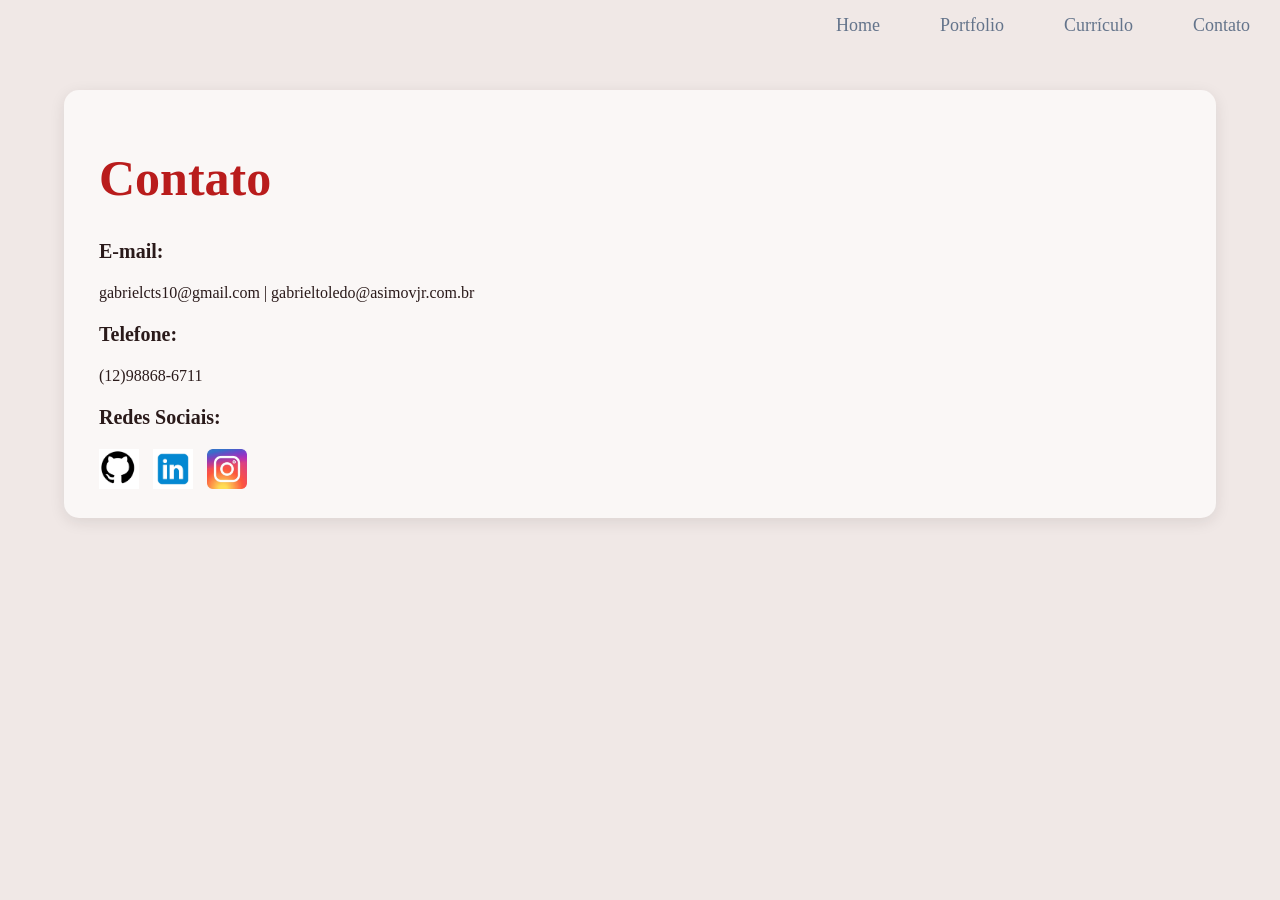
==== semana-02-html-css/contato.html @ 3e60cc22 "feet: adicionando a pagina de portfolio, colocando somente as coisas basicas na pagina" ====
<!DOCTYPE html>

<html lang="pt-BR">
       <head>
            <meta charset="utf-8">
            <link rel ="stylesheet" href="css/styles.css">
            <title>Contato - Gabriel Carvalho</title>

        </head>

        <body> 
             <div class ="navegacao">
                <ul>
                    <li><a href="index.html">Home</a></li>
                    <li><a href = "portfolio.html">Portfolio</a></li>
                    <li><a href ="curriculo.html">Currículo</a></li>
                    <li><a href = "contato.html"> Contato</a></li>
                </ul>
                 </div>
                <div class = "contato">

                    <h1>Contato</h1>
                

                    <h3>E-mail:</h3>
                    <p>gabrielcts10@gmail.com | gabrieltoledo@asimovjr.com.br</p>

                    <h3>Telefone:</h3>
                    <p>(12)98868-6711</p>

                    <h3>Redes Sociais:</h3>
                    <a href = "https://github.com/Theflashbiel" target="_blank"> <img src = "img/github-logo.png"></a> 
                    <a href = "https://www.linkedin.com/in/gabriel-carvalho-de-toledo-e-silva-6452b1426/" target="_blank"> <img src = "img/linkedin-logo.png" ></a>
                    <a href = "https://www.instagram.com/gabrie_carvalho10/" target="_blank"><img src = "img/instagram_icon.png"></a>
    
        </body>




</html>
---- semana-02-html-css/css/styles.css ----
html,body {
    margin: 0px;
    padding: 0px;
    font-size:0;
    font-family:'Georgia',serif;
}

body{

    background-color: #F0E8E6;

}

.navegacao {


    background-color: #F0E8E6;
    color: #64748b;
    height: 50px;
}

.navegacao ul {
    margin-top: 0;
    list-style: none;
    padding-left: 0;
    text-align: right;
    height: 50px;
}
.navegacao li{
    display: inline-block;
    padding-left: 30px;
    padding-right: 30px;
    line-height: 50px;
    font-size: 18px;
}
.navegacao a {
    color: #64748b;
    text-decoration: none;
}

.navegacao a:hover {
    color: #B91C1C;
}
.capa h1 {

    color: #2a1a1a

}
.capa h1 spam{

    color: #B91C1C;
    display: block;
    
}
.capa h2 {
    
    color: #6B5B5B;
}
.capa div {

    display: inline-block;
    height: 650px;
}
.texto-perfil {
   
    vertical-align: top;
    width: 60%;
    margin-top: 300px;
}

.texto-perfil h1 {
   
    font-size: 58px;
    line-height: 54px;
}

.texto-perfil h2 {
    margin-top: -30px;
    font-size: 16px;
}

.foto-perfil{
    display: flex;
    width: 40%;
    text-align: center;
    margin-top: 200px;
}
.foto-perfil img{
    width: 400px;
    height: auto;
    border-radius: 400px;

}

.curriculo{
    font-size: 16px;
    width: 90%;
    max-width: 1200px;
    margin: 40px auto;
    padding: 25px 35px;
    box-sizing: border-box;

    background-color: #FAF7F6;
    border-radius: 15px;
    box-shadow: 0px 4px 15px rgba(42, 26, 26, 0.10);

}
.curriculo h1{

    color: #B91C1C;
   font-size: 40px;
}
.curriculo h2{

    color: #2A1A1A;
    font-size: 24px;
    margin-top: 40px;
    
}
.curriculo h3{

    color: #2A1A1A;
    font-size: 20px;
   
}
.curriculo p{
    color: #2A1A1A;
    line-height: 20px;
    text-align: justify;
}
.contato img {

    width: 40px;
    height: auto;
    margin-right: 10px;
}
.curriculo a {
    color: #64748b;
    text-decoration: none;
}
.curriculo a:hover {
    color: #B91C1C;
}
#foto {
    width: 250px;
    float: left ;
    margin-right: 20px;
    border-radius: 100px;
}
.contato {

    
    font-size: 16px;
    width: 90%;
    max-width: 1200px;
    margin: 40px auto;
    padding: 25px 35px;
    box-sizing: border-box;

    background-color: #FAF7F6;
    border-radius: 15px;
    box-shadow: 0px 4px 15px rgba(42, 26, 26, 0.10);

}

.contato h1 {
    color: #B91C1C;
   font-size: 50px;
}
.contato h2{

    color: #2A1A1A;
    font-size: 24px;
    margin-top: 40px;
    
}
.contato h3{

    color: #2A1A1A;
    font-size: 20px;
   
}
.contato p{
    color: #2A1A1A;
    line-height: 20px;
    text-align: justify;
}

.contato a {
    color: #64748b;
    text-decoration: none;
}

.contato a:hover {
    color: #B91C1C;
}
.portfolio {

    
    font-size: 16px;
    width: 95%;
    max-width: 1900px;      
    min-height: 800px;      
    margin: 40px auto;
    padding: 50px 60px;     
    box-sizing: border-box;

    background-color: #FAF7F6;
    border-radius: 15px;
    box-shadow: 0px 4px 15px rgba(42, 26, 26, 0.10);
}

.portfolio h1 {
    color: #B91C1C;
   font-size: 50px;
}
.portfolio h2{

    color: #2A1A1A;
    font-size: 24px;
    margin-top: 40px;
    
}
.portfolio h3{

    color: #2A1A1A;
    font-size: 20px;
   
}
.portfolio p{
    color: #2A1A1A;
    line-height: 20px;
    text-align: justify;
}

.portfolio a {
    color: #64748b;
    text-decoration: none;
}

.portfolio a:hover {
    color: #B91C1C;
}
.miniatura {

    width: 320px;
    height: 320px;
    background-size: contain;
    display: inline-block;
    margin-right: 15px;
    margin-bottom: 15px;
    overflow: hidden;
}
.miniatura a{
    text-decoration: none;
}
.blackbox{

    width: 100%;
    height: 100%;
    background-color: black;
    opacity: 0;
    padding-top: 120px;
}
.blackbox:hover{
    opacity: 0.8;
}
.blackboxtexto {

    text-align: center;
}
.blackboxtexto h1{
    font-size: 20px;
    color: #B91C1C;
    margin-top: 0;
}
.blackboxtexto h2{

    font-size: 16px;
    color: white;
    margin-top: 0;
}
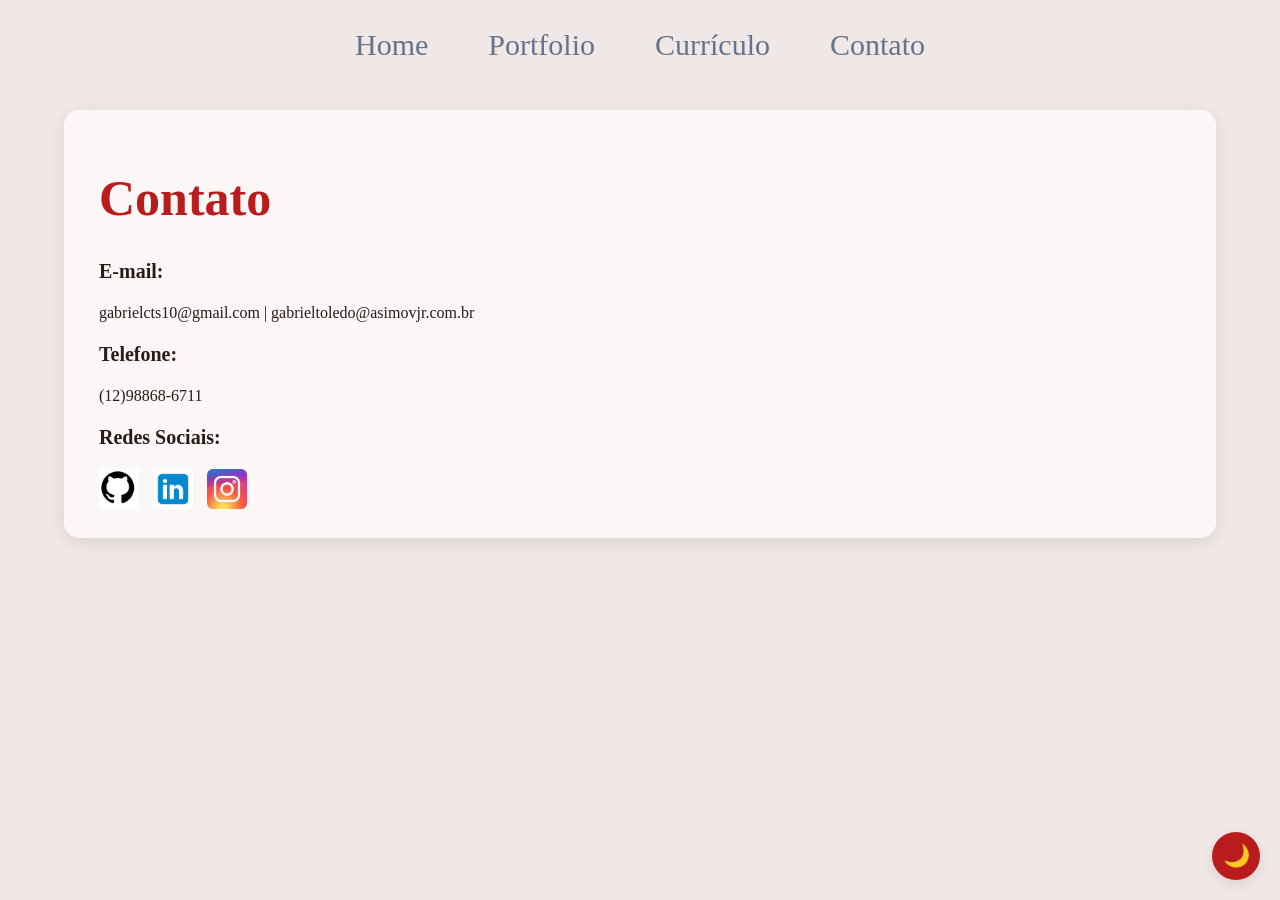
==== commit e2314b19: "feat: adicionando o modo escuro" ====
--- a/semana-02-html-css/contato.html
+++ b/semana-02-html-css/contato.html
@@ -9,7 +9,10 @@
         </head>
 
         <body> 
+            <button id="botao-tema" aria-label="Alternar tema">🌙</button>
              <div class ="navegacao">
+                <input type="checkbox" id="menu-toggle">
+                <label for="menu-toggle" class="menu-icone">&#9776;</label>
                 <ul>
                     <li><a href="index.html">Home</a></li>
                     <li><a href = "portfolio.html">Portfolio</a></li>
@@ -32,7 +35,8 @@
                     <a href = "https://github.com/Theflashbiel" target="_blank"> <img src = "img/github-logo.png"></a> 
                     <a href = "https://www.linkedin.com/in/gabriel-carvalho-de-toledo-e-silva-6452b1426/" target="_blank"> <img src = "img/linkedin-logo.png" ></a>
                     <a href = "https://www.instagram.com/gabrie_carvalho10/" target="_blank"><img src = "img/instagram_icon.png"></a>
-    
+                
+                     <script src="js/botao.js"></script>
         </body>
 
 
--- a/semana-02-html-css/css/styles.css
+++ b/semana-02-html-css/css/styles.css
@@ -1,3 +1,23 @@
+:root {
+    --fundo: #F0E8E6;
+    --card: #FAF7F6;
+    --texto: #2A1A1A;
+    --texto-suave: #6B5B5B;
+    --link: #64748b;
+    --destaque: #B91C1C;
+    --sombra: rgba(42, 26, 26, 0.10);
+}
+
+[data-tema="escuro"] {
+   --fundo: #12101c;
+    --card: #1c1a2b;
+    --texto: #e8e6f0;
+    --texto-suave: #a9a5bd;
+    --link: #a5b4fc;
+    --destaque: #f87171;
+    --sombra: rgba(0, 0, 0, 0.5);
+    color-scheme: dark;
+}
 
 html,body {
     margin: 0px;
@@ -8,23 +28,44 @@
 
 body{
 
-    background-color: #F0E8E6;
-
+    background-color: var(--fundo);
+
+}
+
+body, .navegacao, .curriculo, .contato, .portfolio, .asimov {
+    transition: background-color 0.4s ease, color 0.4s ease;
+}
+
+#botao-tema {
+    position: fixed;
+    bottom: 20px;
+    right: 20px;
+    width: 48px;
+    height: 48px;
+    border: none;
+    border-radius: 50%;
+    background-color: var(--destaque);
+    font-size: 22px;
+    cursor: pointer;
+    box-shadow: 0 4px 12px var(--sombra);
+    z-index: 10;
 }
 
 .navegacao {
 
 
-    background-color: #F0E8E6;
-    color: #64748b;
+    background-color: var(--fundo);
+    color: var(--link);
     height: 50px;
+    animation-name: navegation;
+    animation-duration: 4s;
 }
 
 .navegacao ul {
-    margin-top: 0;
+    margin-top: 20px;
     list-style: none;
     padding-left: 0;
-    text-align: right;
+    text-align: center;
     height: 50px;
 }
 .navegacao li{
@@ -32,67 +73,147 @@
     padding-left: 30px;
     padding-right: 30px;
     line-height: 50px;
-    font-size: 18px;
+    font-size: 30px;
 }
 .navegacao a {
-    color: #64748b;
+    color: var(--link);
     text-decoration: none;
 }
 
 .navegacao a:hover {
-    color: #B91C1C;
-}
+    color: var(--destaque);
+}
+
+#menu-toggle,
+.menu-icone {
+    display: none;
+}
+
+
+@media (max-width: 768px) {
+
+    .navegacao {
+        position: relative;
+        height: auto;
+    }
+
+    .menu-icone {
+        display: block;
+        font-size: 32px;
+        line-height: 50px;
+        padding: 0 20px;
+        cursor: pointer;
+        color: var(--link);
+        text-align: right;
+    }
+
+    .navegacao ul {
+        display: flex;
+        flex-direction: column;
+        text-align: center;
+        padding: 0;
+        margin: 0;
+        height: auto;
+
+        max-height: 0;
+        overflow: hidden;
+        opacity: 0;
+        transition: max-height 0.4s ease, opacity 0.4s ease;
+    }
+
+    .navegacao li {
+        transform: translateY(-10px);
+        transition: transform 0.4s ease;
+    }
+
+    #menu-toggle:checked ~ ul {
+        max-height: 250px;
+        opacity: 1;
+    }
+
+    #menu-toggle:checked ~ ul li {
+        transform: translateY(0);
+    }
+}
+.capa {
+    display: flex;
+
+    flex-direction: row;
+    align-items: center;
+    justify-content: center;
+    gap: 60px;
+    min-height: calc(100vh - 50px);
+    padding: 0 40px;
+    box-sizing: border-box;
+
+}
+
 .capa h1 {
-
-    color: #2a1a1a
-
-}
-.capa h1 spam{
-
-    color: #B91C1C;
+    color: var(--texto);
+}
+
+.capa h1 span {
+    color: var(--destaque);
     display: block;
-    
-}
+}
+
 .capa h2 {
-    
-    color: #6B5B5B;
-}
-.capa div {
-
-    display: inline-block;
-    height: 650px;
-}
+    color: var(--texto-suave);
+}
+
+.foto-perfil {
+    flex: 0 1 400px;
+    animation-name: foto-capa;
+    animation-duration: 3s;
+}
+
+.foto-perfil img {
+    display: block;
+    width: 100%;
+    max-width: 400px;
+    aspect-ratio: 1;
+    object-fit: cover;
+    border-radius: 50%;
+}
+
 .texto-perfil {
-   
-    vertical-align: top;
-    width: 60%;
-    margin-top: 300px;
+    flex: 0 1 auto;
+    text-align: left;
+    animation-name: texto-capa;
+    animation-duration: 5s;
 }
 
 .texto-perfil h1 {
-   
-    font-size: 58px;
-    line-height: 54px;
+    font-size: clamp(32px, 5vw, 58px);
+    line-height: 1.1;
 }
 
 .texto-perfil h2 {
-    margin-top: -30px;
+    margin-top: 10px;
     font-size: 16px;
 }
 
-.foto-perfil{
-    display: flex;
-    width: 40%;
-    text-align: center;
-    margin-top: 200px;
-}
-.foto-perfil img{
-    width: 400px;
-    height: auto;
-    border-radius: 400px;
-
-}
-
+@media (max-width: 800px) {
+    .capa {
+        flex-direction: column;
+        text-align: center;
+        gap: 20px;
+        padding: 60px 20px;
+        min-height: auto;
+    }
+    .foto-perfil {
+        flex: 0 0 auto;
+    }
+    .foto-perfil img {
+        max-width: 250px;
+        margin: 0 auto;
+    }
+    .texto-perfil {
+        flex: 0 0 auto;
+        text-align: center;
+    }
+
+}
 .curriculo{
     font-size: 16px;
     width: 90%;
@@ -101,31 +222,33 @@
     padding: 25px 35px;
     box-sizing: border-box;
 
-    background-color: #FAF7F6;
+    background-color: var(--card);
     border-radius: 15px;
-    box-shadow: 0px 4px 15px rgba(42, 26, 26, 0.10);
+    box-shadow: 0px 4px 15px var(--sombra);
+    animation-name: conteudo;
+    animation-duration: 2s;
 
 }
 .curriculo h1{
 
-    color: #B91C1C;
+    color: var(--destaque);
    font-size: 40px;
 }
 .curriculo h2{
 
-    color: #2A1A1A;
+    color: var(--texto);
     font-size: 24px;
     margin-top: 40px;
-    
+
 }
 .curriculo h3{
 
-    color: #2A1A1A;
+    color: var(--texto);
     font-size: 20px;
-   
+
 }
 .curriculo p{
-    color: #2A1A1A;
+    color: var(--texto);
     line-height: 20px;
     text-align: justify;
 }
@@ -136,21 +259,23 @@
     margin-right: 10px;
 }
 .curriculo a {
-    color: #64748b;
+    color: var(--link);
     text-decoration: none;
 }
 .curriculo a:hover {
-    color: #B91C1C;
+    color: var(--destaque);
 }
 #foto {
     width: 250px;
+    aspect-ratio: 1;
+    object-fit: cover;
     float: left ;
     margin-right: 20px;
-    border-radius: 100px;
+    border-radius: 50%;
 }
 .contato {
 
-    
+
     font-size: 16px;
     width: 90%;
     max-width: 1200px;
@@ -158,89 +283,116 @@
     padding: 25px 35px;
     box-sizing: border-box;
 
-    background-color: #FAF7F6;
+    background-color: var(--card);
     border-radius: 15px;
-    box-shadow: 0px 4px 15px rgba(42, 26, 26, 0.10);
-
+    box-shadow: 0px 4px 15px var(--sombra);
+    animation-name: conteudo;
+    animation-duration: 2s;
 }
 
 .contato h1 {
-    color: #B91C1C;
+    color: var(--destaque);
    font-size: 50px;
 }
 .contato h2{
 
-    color: #2A1A1A;
+    color: var(--texto);
     font-size: 24px;
     margin-top: 40px;
-    
+
 }
 .contato h3{
 
-    color: #2A1A1A;
+    color: var(--texto);
     font-size: 20px;
-   
+
 }
 .contato p{
-    color: #2A1A1A;
+    color: var(--texto);
     line-height: 20px;
     text-align: justify;
 }
 
 .contato a {
-    color: #64748b;
+    color: var(--link);
     text-decoration: none;
 }
 
 .contato a:hover {
-    color: #B91C1C;
+    color: var(--destaque);
+}
+@media (max-width: 800px) {
+    html {
+        scrollbar-width: none;
+        -ms-overflow-style: none;
+    }
+
+    html::-webkit-scrollbar {
+        display: none;
+    }
+    #foto {
+        float: none;
+        display: block;
+        margin: 0 auto 20px auto;
+        width: 200px;
+    }
+
+    .curriculo {
+        padding: 25px 20px;
+    }
+
+    .curriculo p {
+        text-align: left;
+    }
 }
 .portfolio {
 
-    
+
     font-size: 16px;
     width: 95%;
-    max-width: 1900px;      
-    min-height: 800px;      
+    max-width: 1900px;
+    min-height: 800px;
     margin: 40px auto;
-    padding: 50px 60px;     
+    padding: 50px 60px;
     box-sizing: border-box;
 
-    background-color: #FAF7F6;
+    background-color: var(--card);
     border-radius: 15px;
-    box-shadow: 0px 4px 15px rgba(42, 26, 26, 0.10);
+    box-shadow: 0px 4px 15px var(--sombra);
+    animation-name: conteudo;
+    animation-duration: 2s;
 }
 
 .portfolio h1 {
-    color: #B91C1C;
+    color: var(--destaque);
    font-size: 50px;
 }
 .portfolio h2{
 
-    color: #2A1A1A;
+    color: var(--texto);
     font-size: 24px;
     margin-top: 40px;
-    
+
 }
 .portfolio h3{
 
-    color: #2A1A1A;
+    color: var(--texto);
     font-size: 20px;
-   
+
 }
 .portfolio p{
-    color: #2A1A1A;
+    color: var(--texto);
     line-height: 20px;
     text-align: justify;
 }
 
 .portfolio a {
-    color: #64748b;
+    color: var(--link);
     text-decoration: none;
 }
 
 .portfolio a:hover {
-    color: #B91C1C;
+    color: var(--destaque);
 }
 .miniatura {
 
@@ -262,9 +414,12 @@
     background-color: black;
     opacity: 0;
     padding-top: 120px;
+    transition: 1s;
+
 }
 .blackbox:hover{
     opacity: 0.8;
+    transition: 1s;
 }
 .blackboxtexto {
 
@@ -280,4 +435,100 @@
     font-size: 16px;
     color: white;
     margin-top: 0;
+}
+[data-tema="escuro"] .blackbox {
+    background-color: #f0e8e6;
+}
+
+[data-tema="escuro"] .blackboxtexto h1 {
+    color: #B91C1C;
+}
+
+[data-tema="escuro"] .blackboxtexto h2 {
+    color: #2A1A1A;
+}
+.asimov {
+
+
+    font-size: 16px;
+    width: 90%;
+    max-width: 1200px;
+    min-height: 600px;
+    margin: 40px auto;
+    padding: 40px 60px;
+    box-sizing: border-box;
+
+    background-color: var(--card);
+    border-radius: 15px;
+    box-shadow: 0px 4px 15px var(--sombra);
+    animation-name: conteudo;
+    animation-duration: 2s;
+}
+
+.asimov h1 {
+    color: var(--destaque);
+   font-size: 50px;
+   text-align: center;
+}
+.asimov h2{
+
+    color: var(--texto);
+    font-size: 24px;
+    margin-top: 40px;
+
+}
+.asimov h3{
+
+    color: var(--texto);
+    font-size: 20px;
+
+}
+.asimov p{
+    color: var(--texto);
+    line-height: 20px;
+    text-align: justify;
+    font-size: 20px;
+}
+
+.asimov a {
+    color: var(--link);
+    text-decoration: none;
+}
+
+.asimov a:hover {
+    color: var(--destaque);
+}
+
+.fotos{
+
+    width: 100%;
+
+    height: auto;
+    display: block;
+    margin: 0 auto;
+    margin-bottom: 20px;
+
+}
+
+@keyframes foto-capa {
+    0%{ opacity:0 ;transform: translate(0px,40px);}
+    100%{opacity:1 ;transform: translate(0px,0px);}
+
+}
+
+@keyframes texto-capa {
+    0%{ opacity:0 ;transform: translate(-10px,-40px);}
+    100%{opacity:1 ;transform: translate(0px,0px);}
+
+}
+@keyframes navegation {
+    0%{ opacity:0;}
+    50%{ opacity:0;}
+    100%{opacity:1;}
+
+}
+
+@keyframes conteudo {
+    0%{ opacity:0 ;transform: translate(-20px,-0px);}
+    100%{opacity:1 ;transform: translate(0px,0px);}
 }
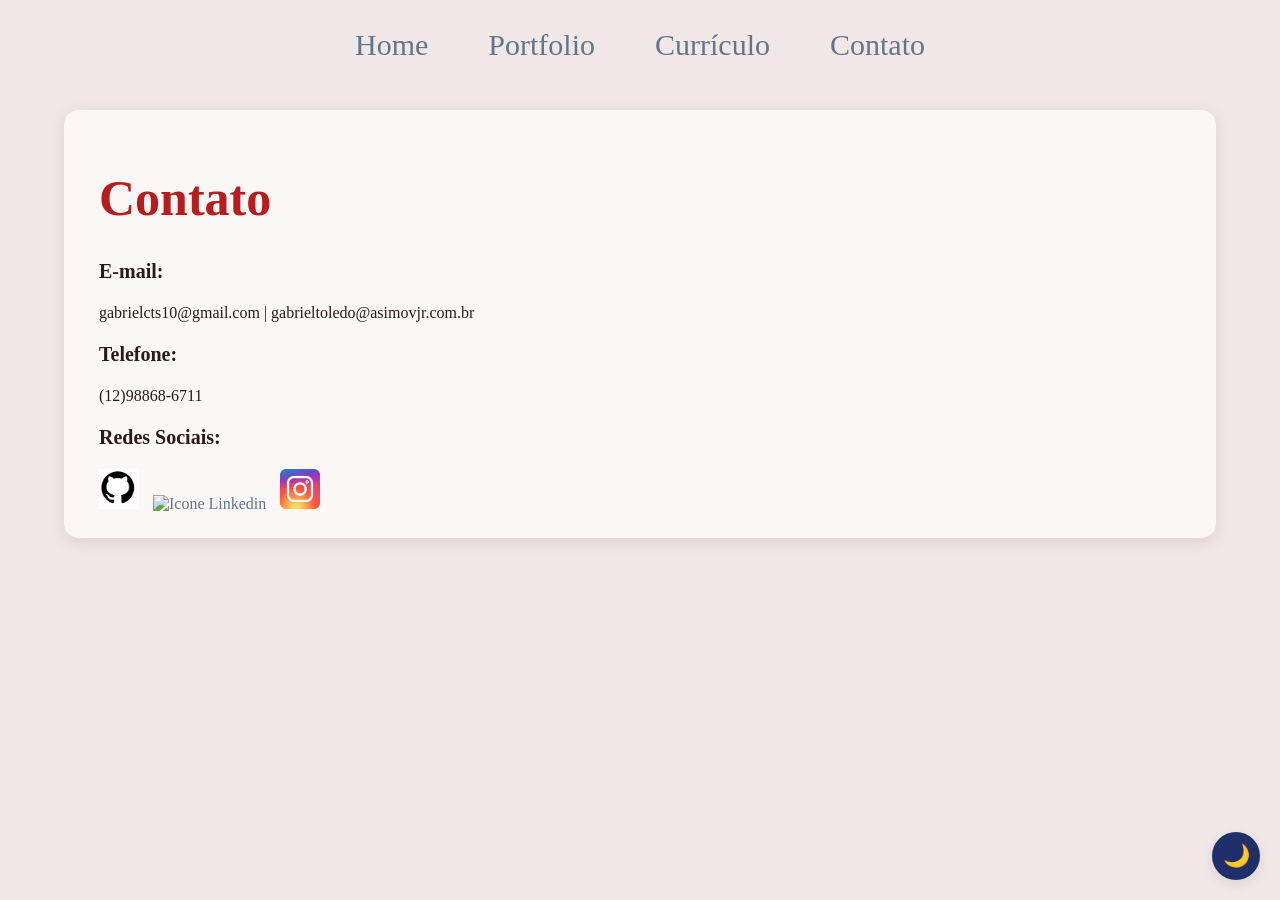
==== commit ffaa1f76: "docs: criando pages para poder postar no portifolio no githun pages" ====
--- a/semana-02-html-css/contato.html
+++ b/semana-02-html-css/contato.html
@@ -32,9 +32,9 @@
                     <p>(12)98868-6711</p>
 
                     <h3>Redes Sociais:</h3>
-                    <a href = "https://github.com/Theflashbiel" target="_blank"> <img src = "img/github-logo.png"></a> 
-                    <a href = "https://www.linkedin.com/in/gabriel-carvalho-de-toledo-e-silva-6452b1426/" target="_blank"> <img src = "img/linkedin-logo.png" ></a>
-                    <a href = "https://www.instagram.com/gabrie_carvalho10/" target="_blank"><img src = "img/instagram_icon.png"></a>
+                    <a href = "https://github.com/Theflashbiel" target="_blank"> <img src = "img/github-logo.png" alt = "Icone Github"></a> 
+                    <a href = "https://www.linkedin.com/in/gabriel-carvalho-de-toledo-e-silva-6452b1426/" target="_blank"> <img src = "img/liSnkedin-logo.png" alt = "Icone Linkedin" ></a>
+                    <a href = "https://www.instagram.com/gabrie_carvalho10/" target="_blank"><img src = "img/instagram_icon.png" alt = "Iconne Instagram"></a>
                 
                      <script src="js/botao.js"></script>
         </body>
--- a/semana-02-html-css/css/styles.css
+++ b/semana-02-html-css/css/styles.css
@@ -44,13 +44,27 @@
     height: 48px;
     border: none;
     border-radius: 50%;
-    background-color: var(--destaque);
+    background-color: #1E2F69;
     font-size: 22px;
     cursor: pointer;
     box-shadow: 0 4px 12px var(--sombra);
     z-index: 10;
 }
-
+[data-tema = "escuro"] #botao-tema{
+    position: fixed;
+    bottom: 20px;
+    right: 20px;
+    width: 48px;
+    height: 48px;
+    border: none;
+    border-radius: 50%;
+    background-color: #F6A800;
+    font-size: 22px;
+    cursor: pointer;
+    box-shadow: 0 4px 12px var(--sombra);
+    z-index: 10;
+
+}
 .navegacao {
 
 
@@ -58,7 +72,7 @@
     color: var(--link);
     height: 50px;
     animation-name: navegation;
-    animation-duration: 4s;
+    animation-duration: 2s;
 }
 
 .navegacao ul {
@@ -233,6 +247,7 @@
 
     color: var(--destaque);
    font-size: 40px;
+   text-align: center;
 }
 .curriculo h2{
 
@@ -310,7 +325,7 @@
 .contato p{
     color: var(--texto);
     line-height: 20px;
-    text-align: justify;
+    text-align: normal;
 }
 
 .contato a {
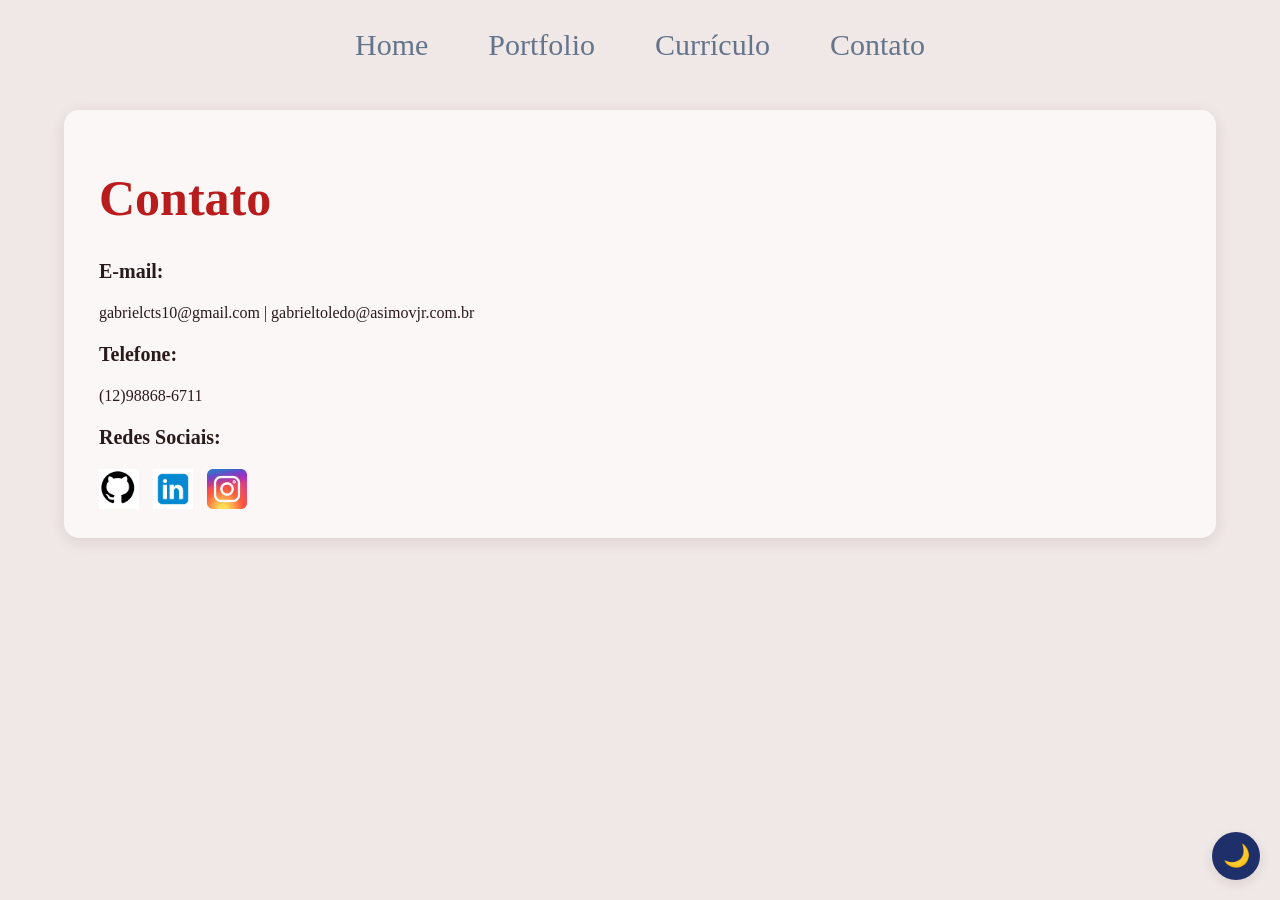
==== commit 3f0760a1: "fix: corrigindo icone do linkedin não aparecendo" ====
--- a/semana-02-html-css/contato.html
+++ b/semana-02-html-css/contato.html
@@ -33,7 +33,7 @@
 
                     <h3>Redes Sociais:</h3>
                     <a href = "https://github.com/Theflashbiel" target="_blank"> <img src = "img/github-logo.png" alt = "Icone Github"></a> 
-                    <a href = "https://www.linkedin.com/in/gabriel-carvalho-de-toledo-e-silva-6452b1426/" target="_blank"> <img src = "img/liSnkedin-logo.png" alt = "Icone Linkedin" ></a>
+                    <a href = "https://www.linkedin.com/in/gabriel-carvalho-de-toledo-e-silva-6452b1426/" target="_blank"> <img src="img/linkedin-logo.png" alt = "Icone Linkedin" ></a>
                     <a href = "https://www.instagram.com/gabrie_carvalho10/" target="_blank"><img src = "img/instagram_icon.png" alt = "Iconne Instagram"></a>
                 
                      <script src="js/botao.js"></script>
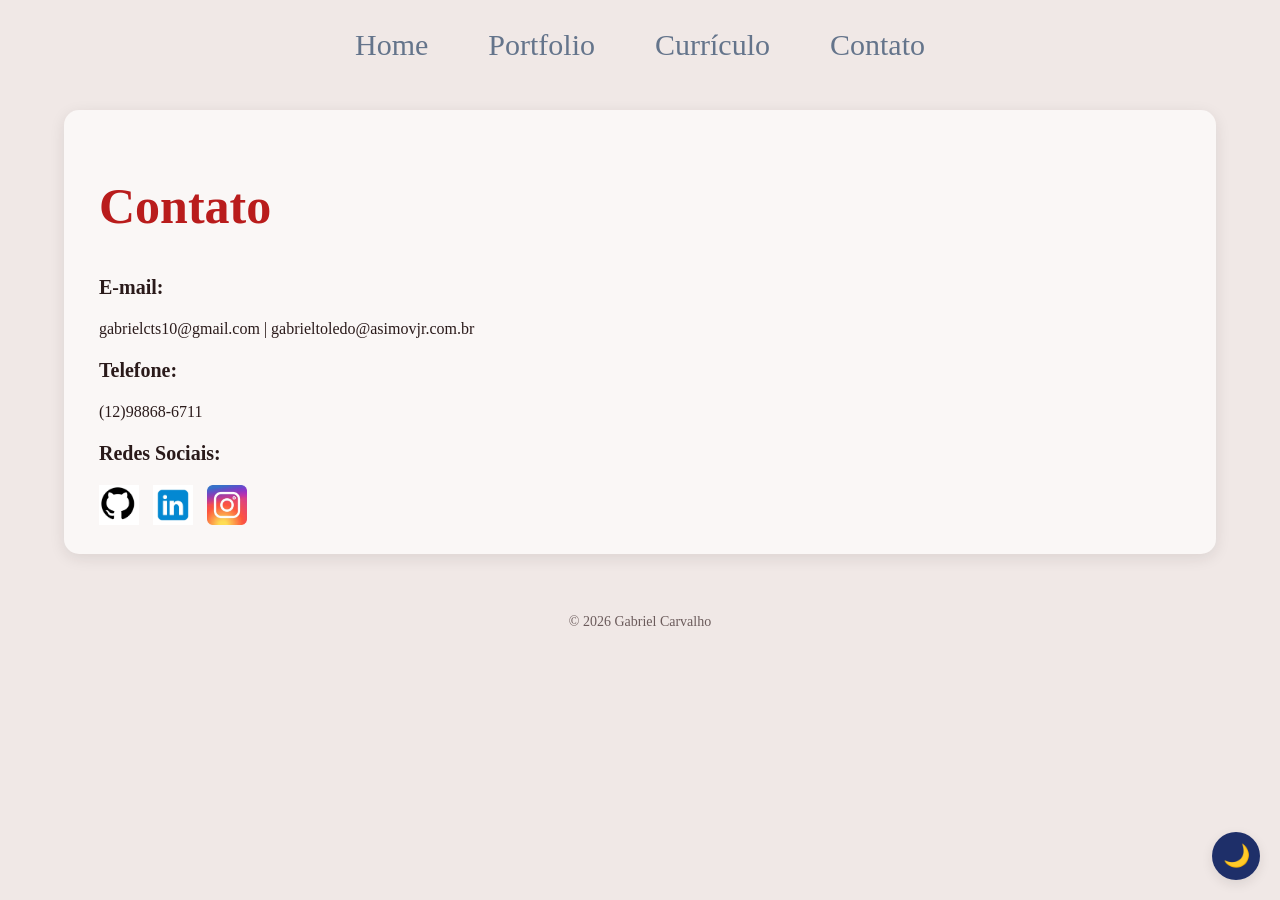
==== commit c936bf3d: "feat: mudando estrutura dos htmls para ficar o padrão que foi pedido" ====
--- a/semana-02-html-css/contato.html
+++ b/semana-02-html-css/contato.html
@@ -1,45 +1,57 @@
 <!DOCTYPE html>
+<html lang="pt-BR">
 
-<html lang="pt-BR">
-       <head>
-            <meta charset="utf-8">
-            <link rel ="stylesheet" href="css/styles.css">
-            <title>Contato - Gabriel Carvalho</title>
+<head>
+    <meta charset="utf-8">
+    <meta name="viewport" content="width=device-width, initial-scale=1">
+    <title>Contato - Gabriel Carvalho</title>
+    <link rel="stylesheet" href="css/styles.css">
+</head>
 
-        </head>
+<body>
+    <header>
+        <button id="botao-tema" aria-label="Alternar tema">🌙</button>
 
-        <body> 
-            <button id="botao-tema" aria-label="Alternar tema">🌙</button>
-             <div class ="navegacao">
-                <input type="checkbox" id="menu-toggle">
-                <label for="menu-toggle" class="menu-icone">&#9776;</label>
-                <ul>
-                    <li><a href="index.html">Home</a></li>
-                    <li><a href = "portfolio.html">Portfolio</a></li>
-                    <li><a href ="curriculo.html">Currículo</a></li>
-                    <li><a href = "contato.html"> Contato</a></li>
-                </ul>
-                 </div>
-                <div class = "contato">
+        <nav class="navegacao">
+            <input type="checkbox" id="menu-toggle">
+            <label for="menu-toggle" class="menu-icone">&#9776;</label>
+            <ul>
+                <li><a href="index.html">Home</a></li>
+                <li><a href="portfolio.html">Portfolio</a></li>
+                <li><a href="curriculo.html">Currículo</a></li>
+                <li><a href="contato.html">Contato</a></li>
+            </ul>
+        </nav>
+    </header>
 
-                    <h1>Contato</h1>
-                
+    <main>
+        <section class="contato">
+            <h1>Contato</h1>
 
-                    <h3>E-mail:</h3>
-                    <p>gabrielcts10@gmail.com | gabrieltoledo@asimovjr.com.br</p>
+            <h3>E-mail:</h3>
+            <p>gabrielcts10@gmail.com | gabrieltoledo@asimovjr.com.br</p>
 
-                    <h3>Telefone:</h3>
-                    <p>(12)98868-6711</p>
+            <h3>Telefone:</h3>
+            <p>(12)98868-6711</p>
 
-                    <h3>Redes Sociais:</h3>
-                    <a href = "https://github.com/Theflashbiel" target="_blank"> <img src = "img/github-logo.png" alt = "Icone Github"></a> 
-                    <a href = "https://www.linkedin.com/in/gabriel-carvalho-de-toledo-e-silva-6452b1426/" target="_blank"> <img src="img/linkedin-logo.png" alt = "Icone Linkedin" ></a>
-                    <a href = "https://www.instagram.com/gabrie_carvalho10/" target="_blank"><img src = "img/instagram_icon.png" alt = "Iconne Instagram"></a>
-                
-                     <script src="js/botao.js"></script>
-        </body>
+            <h3>Redes Sociais:</h3>
+            <a href="https://github.com/Theflashbiel" target="_blank" rel="noopener">
+                <img src="img/github-logo.png" alt="Ícone do GitHub">
+            </a>
+            <a href="https://www.linkedin.com/in/gabriel-carvalho-de-toledo-e-silva-6452b1426/" target="_blank" rel="noopener">
+                <img src="img/linkedin.png" alt="Ícone do LinkedIn">
+            </a>
+            <a href="https://www.instagram.com/gabrie_carvalho10/" target="_blank" rel="noopener">
+                <img src="img/instagram_icon.png" alt="Ícone do Instagram">
+            </a>
+        </section>
+    </main>
 
+    <footer>
+        <p>© 2026 Gabriel Carvalho</p>
+    </footer>
 
-
+    <script src="js/botao.js"></script>
+</body>
 
 </html>
--- a/semana-02-html-css/css/styles.css
+++ b/semana-02-html-css/css/styles.css
@@ -104,7 +104,382 @@
 }
 
 
-@media (max-width: 768px) {
+
+.capa {
+    display: flex;
+
+    flex-direction: row;
+    align-items: center;
+    justify-content: center;
+    gap: 60px;
+    min-height: calc(100vh - 50px);
+    padding: 0 40px;
+    box-sizing: border-box;
+
+}
+
+.capa h1 {
+    color: var(--texto);
+}
+
+.capa h1 span {
+    color: var(--destaque);
+    display: block;
+}
+
+.capa h2 {
+    color: var(--texto-suave);
+}
+
+.foto-perfil {
+    flex: 0 1 400px;
+    animation-name: foto-capa;
+    animation-duration: 3s;
+}
+
+.foto-perfil img {
+    display: block;
+    width: 100%;
+    max-width: 400px;
+    aspect-ratio: 1;
+    object-fit: cover;
+    border-radius: 50%;
+}
+
+.texto-perfil {
+    flex: 0 1 auto;
+    text-align: left;
+    animation-name: texto-capa;
+    animation-duration: 5s;
+}
+
+.texto-perfil h1 {
+    font-size: clamp(32px, 5vw, 58px);
+    line-height: 1.1;
+}
+
+.texto-perfil h2 {
+    margin-top: 10px;
+    font-size: 16px;
+}
+
+
+.curriculo{
+    font-size: 16px;
+    width: 90%;
+    max-width: 1200px;
+    margin: 40px auto;
+    padding: 25px 35px;
+    box-sizing: border-box;
+
+    background-color: var(--card);
+    border-radius: 15px;
+    box-shadow: 0px 4px 15px var(--sombra);
+    animation-name: conteudo;
+    animation-duration: 2s;
+
+}
+.curriculo h1{
+
+    color: var(--destaque);
+   font-size: 40px;
+   text-align: center;
+}
+.curriculo h2{
+
+    color: var(--texto);
+    font-size: 24px;
+    margin-top: 40px;
+
+}
+.curriculo h3{
+
+    color: var(--texto);
+    font-size: 20px;
+
+}
+.curriculo p{
+    color: var(--texto);
+    line-height: 20px;
+    text-align: justify;
+}
+.contato img {
+
+    width: 40px;
+    height: auto;
+    margin-right: 10px;
+}
+.curriculo a {
+    color: var(--link);
+    text-decoration: none;
+}
+.curriculo a:hover {
+    color: var(--destaque);
+}
+#foto {
+    width: 250px;
+    aspect-ratio: 1;
+    object-fit: cover;
+    float: left ;
+    margin-right: 20px;
+    border-radius: 50%;
+}
+.contato {
+
+
+    font-size: 16px;
+    width: 90%;
+    max-width: 1200px;
+    margin: 40px auto;
+    padding: 25px 35px;
+    box-sizing: border-box;
+
+    background-color: var(--card);
+    border-radius: 15px;
+    box-shadow: 0px 4px 15px var(--sombra);
+    animation-name: conteudo;
+    animation-duration: 2s;
+}
+
+.contato h1 {
+    color: var(--destaque);
+   font-size: 50px;
+}
+.contato h2{
+
+    color: var(--texto);
+    font-size: 24px;
+    margin-top: 40px;
+
+}
+.contato h3{
+
+    color: var(--texto);
+    font-size: 20px;
+
+}
+.contato p{
+    color: var(--texto);
+    line-height: 20px;
+    text-align: normal;
+}
+
+.contato a {
+    color: var(--link);
+    text-decoration: none;
+}
+
+.contato a:hover {
+    color: var(--destaque);
+}
+
+.portfolio {
+
+
+    font-size: 16px;
+    width: 95%;
+    max-width: 1900px;
+    min-height: 800px;
+    margin: 40px auto;
+    padding: 50px 60px;
+    box-sizing: border-box;
+
+    background-color: var(--card);
+    border-radius: 15px;
+    box-shadow: 0px 4px 15px var(--sombra);
+    animation-name: conteudo;
+    animation-duration: 2s;
+}
+
+.portfolio h1 {
+    color: var(--destaque);
+   font-size: 50px;
+}
+.portfolio h2{
+
+    color: var(--texto);
+    font-size: 24px;
+    margin-top: 40px;
+
+}
+.portfolio h3{
+
+    color: var(--texto);
+    font-size: 20px;
+
+}
+.portfolio p{
+    color: var(--texto);
+    line-height: 20px;
+    text-align: justify;
+}
+
+.portfolio a {
+    color: var(--link);
+    text-decoration: none;
+}
+
+.portfolio a:hover {
+    color: var(--destaque);
+}
+.galeria {
+    display: grid;
+    grid-template-columns: repeat(auto-fill, minmax(280px, 1fr));
+    gap: 15px;
+}
+
+.miniatura {
+    width: 100%;
+    max-width: 320px;
+    height: 320px;
+    background-size: contain;
+    overflow: hidden;
+}
+.miniatura a{
+    text-decoration: none;
+}
+.miniatura-asimov {
+    background-image: url('../img/logo.png');
+    background-repeat: no-repeat;
+    background-position: center;
+}
+.blackbox{
+
+    width: 100%;
+    height: 100%;
+    background-color: black;
+    opacity: 0;
+    padding-top: 120px;
+    transition: 1s;
+
+}
+.blackbox:hover{
+    opacity: 0.8;
+    transition: 1s;
+}
+.blackboxtexto {
+
+    text-align: center;
+}
+.blackboxtexto h1{
+    font-size: 20px;
+    color: #B91C1C;
+    margin-top: 0;
+}
+.blackboxtexto h2{
+
+    font-size: 16px;
+    color: white;
+    margin-top: 0;
+}
+
+[data-tema="escuro"] .blackbox {
+    background-color: #f0e8e6;
+}
+
+[data-tema="escuro"] .blackboxtexto h1 {
+    color: #B91C1C;
+}
+
+[data-tema="escuro"] .blackboxtexto h2 {
+    color: #2A1A1A;
+}
+.asimov {
+
+
+    font-size: 16px;
+    width: 90%;
+    max-width: 1200px;
+    min-height: 600px;
+    margin: 40px auto;
+    padding: 40px 60px;
+    box-sizing: border-box;
+
+    background-color: var(--card);
+    border-radius: 15px;
+    box-shadow: 0px 4px 15px var(--sombra);
+    animation-name: conteudo;
+    animation-duration: 2s;
+}
+
+.asimov h1 {
+    color: var(--destaque);
+   font-size: 50px;
+   text-align: center;
+}
+.asimov h2{
+
+    color: var(--texto);
+    font-size: 24px;
+    margin-top: 40px;
+
+}
+.asimov h3{
+
+    color: var(--texto);
+    font-size: 20px;
+
+}
+.asimov p{
+    color: var(--texto);
+    line-height: 20px;
+    text-align: justify;
+    font-size: 20px;
+}
+
+.asimov a {
+    color: var(--link);
+    text-decoration: none;
+}
+
+.asimov a:hover {
+    color: var(--destaque);
+}
+
+
+
+.fotos{
+
+    width: 100%;
+
+    height: auto;
+    display: block;
+    margin: 0 auto;
+    margin-bottom: 20px;
+
+}
+
+@keyframes foto-capa {
+    0%{ opacity:0 ;transform: translate(0px,40px);}
+    100%{opacity:1 ;transform: translate(0px,0px);}
+
+}
+
+@keyframes texto-capa {
+    0%{ opacity:0 ;transform: translate(-10px,-40px);}
+    100%{opacity:1 ;transform: translate(0px,0px);}
+
+}
+@keyframes navegation {
+    0%{ opacity:0;}
+    50%{ opacity:0;}
+    100%{opacity:1;}
+
+}
+
+@keyframes conteudo {
+    0%{ opacity:0 ;transform: translate(-20px,-0px);}
+    100%{opacity:1 ;transform: translate(0px,0px);}
+}
+
+footer p {
+    font-size: 14px;
+    text-align: center;
+    color: #6B5B5B;
+    padding: 20px;
+}
+
+@media (max-width: 800px) {
 
     .navegacao {
         position: relative;
@@ -149,64 +524,6 @@
         transform: translateY(0);
     }
 }
-.capa {
-    display: flex;
-
-    flex-direction: row;
-    align-items: center;
-    justify-content: center;
-    gap: 60px;
-    min-height: calc(100vh - 50px);
-    padding: 0 40px;
-    box-sizing: border-box;
-
-}
-
-.capa h1 {
-    color: var(--texto);
-}
-
-.capa h1 span {
-    color: var(--destaque);
-    display: block;
-}
-
-.capa h2 {
-    color: var(--texto-suave);
-}
-
-.foto-perfil {
-    flex: 0 1 400px;
-    animation-name: foto-capa;
-    animation-duration: 3s;
-}
-
-.foto-perfil img {
-    display: block;
-    width: 100%;
-    max-width: 400px;
-    aspect-ratio: 1;
-    object-fit: cover;
-    border-radius: 50%;
-}
-
-.texto-perfil {
-    flex: 0 1 auto;
-    text-align: left;
-    animation-name: texto-capa;
-    animation-duration: 5s;
-}
-
-.texto-perfil h1 {
-    font-size: clamp(32px, 5vw, 58px);
-    line-height: 1.1;
-}
-
-.texto-perfil h2 {
-    margin-top: 10px;
-    font-size: 16px;
-}
-
 @media (max-width: 800px) {
     .capa {
         flex-direction: column;
@@ -228,114 +545,6 @@
     }
 
 }
-.curriculo{
-    font-size: 16px;
-    width: 90%;
-    max-width: 1200px;
-    margin: 40px auto;
-    padding: 25px 35px;
-    box-sizing: border-box;
-
-    background-color: var(--card);
-    border-radius: 15px;
-    box-shadow: 0px 4px 15px var(--sombra);
-    animation-name: conteudo;
-    animation-duration: 2s;
-
-}
-.curriculo h1{
-
-    color: var(--destaque);
-   font-size: 40px;
-   text-align: center;
-}
-.curriculo h2{
-
-    color: var(--texto);
-    font-size: 24px;
-    margin-top: 40px;
-
-}
-.curriculo h3{
-
-    color: var(--texto);
-    font-size: 20px;
-
-}
-.curriculo p{
-    color: var(--texto);
-    line-height: 20px;
-    text-align: justify;
-}
-.contato img {
-
-    width: 40px;
-    height: auto;
-    margin-right: 10px;
-}
-.curriculo a {
-    color: var(--link);
-    text-decoration: none;
-}
-.curriculo a:hover {
-    color: var(--destaque);
-}
-#foto {
-    width: 250px;
-    aspect-ratio: 1;
-    object-fit: cover;
-    float: left ;
-    margin-right: 20px;
-    border-radius: 50%;
-}
-.contato {
-
-
-    font-size: 16px;
-    width: 90%;
-    max-width: 1200px;
-    margin: 40px auto;
-    padding: 25px 35px;
-    box-sizing: border-box;
-
-    background-color: var(--card);
-    border-radius: 15px;
-    box-shadow: 0px 4px 15px var(--sombra);
-    animation-name: conteudo;
-    animation-duration: 2s;
-}
-
-.contato h1 {
-    color: var(--destaque);
-   font-size: 50px;
-}
-.contato h2{
-
-    color: var(--texto);
-    font-size: 24px;
-    margin-top: 40px;
-
-}
-.contato h3{
-
-    color: var(--texto);
-    font-size: 20px;
-
-}
-.contato p{
-    color: var(--texto);
-    line-height: 20px;
-    text-align: normal;
-}
-
-.contato a {
-    color: var(--link);
-    text-decoration: none;
-}
-
-.contato a:hover {
-    color: var(--destaque);
-}
 @media (max-width: 800px) {
     html {
         scrollbar-width: none;
@@ -360,190 +569,68 @@
         text-align: left;
     }
 }
-.portfolio {
-
-
-    font-size: 16px;
-    width: 95%;
-    max-width: 1900px;
-    min-height: 800px;
-    margin: 40px auto;
-    padding: 50px 60px;
-    box-sizing: border-box;
-
-    background-color: var(--card);
-    border-radius: 15px;
-    box-shadow: 0px 4px 15px var(--sombra);
-    animation-name: conteudo;
-    animation-duration: 2s;
-}
-
-.portfolio h1 {
-    color: var(--destaque);
-   font-size: 50px;
-}
-.portfolio h2{
-
-    color: var(--texto);
-    font-size: 24px;
-    margin-top: 40px;
-
-}
-.portfolio h3{
-
-    color: var(--texto);
-    font-size: 20px;
-
-}
-.portfolio p{
-    color: var(--texto);
-    line-height: 20px;
-    text-align: justify;
-}
-
-.portfolio a {
-    color: var(--link);
-    text-decoration: none;
-}
-
-.portfolio a:hover {
-    color: var(--destaque);
-}
-.miniatura {
-
-    width: 320px;
-    height: 320px;
-    background-size: contain;
-    display: inline-block;
-    margin-right: 15px;
-    margin-bottom: 15px;
-    overflow: hidden;
-}
-.miniatura a{
-    text-decoration: none;
-}
-.blackbox{
-
-    width: 100%;
-    height: 100%;
-    background-color: black;
-    opacity: 0;
-    padding-top: 120px;
-    transition: 1s;
-
-}
-.blackbox:hover{
-    opacity: 0.8;
-    transition: 1s;
-}
-.blackboxtexto {
-
-    text-align: center;
-}
-.blackboxtexto h1{
-    font-size: 20px;
-    color: #B91C1C;
-    margin-top: 0;
-}
-.blackboxtexto h2{
-
-    font-size: 16px;
-    color: white;
-    margin-top: 0;
-}
-[data-tema="escuro"] .blackbox {
-    background-color: #f0e8e6;
-}
-
-[data-tema="escuro"] .blackboxtexto h1 {
-    color: #B91C1C;
-}
-
-[data-tema="escuro"] .blackboxtexto h2 {
-    color: #2A1A1A;
-}
-.asimov {
-
-
-    font-size: 16px;
-    width: 90%;
-    max-width: 1200px;
-    min-height: 600px;
-    margin: 40px auto;
-    padding: 40px 60px;
-    box-sizing: border-box;
-
-    background-color: var(--card);
-    border-radius: 15px;
-    box-shadow: 0px 4px 15px var(--sombra);
-    animation-name: conteudo;
-    animation-duration: 2s;
-}
-
-.asimov h1 {
-    color: var(--destaque);
-   font-size: 50px;
-   text-align: center;
-}
-.asimov h2{
-
-    color: var(--texto);
-    font-size: 24px;
-    margin-top: 40px;
-
-}
-.asimov h3{
-
-    color: var(--texto);
-    font-size: 20px;
-
-}
-.asimov p{
-    color: var(--texto);
-    line-height: 20px;
-    text-align: justify;
-    font-size: 20px;
-}
-
-.asimov a {
-    color: var(--link);
-    text-decoration: none;
-}
-
-.asimov a:hover {
-    color: var(--destaque);
-}
-
-.fotos{
-
-    width: 100%;
-
-    height: auto;
-    display: block;
-    margin: 0 auto;
-    margin-bottom: 20px;
-
-}
-
-@keyframes foto-capa {
-    0%{ opacity:0 ;transform: translate(0px,40px);}
-    100%{opacity:1 ;transform: translate(0px,0px);}
-
-}
-
-@keyframes texto-capa {
-    0%{ opacity:0 ;transform: translate(-10px,-40px);}
-    100%{opacity:1 ;transform: translate(0px,0px);}
-
-}
-@keyframes navegation {
-    0%{ opacity:0;}
-    50%{ opacity:0;}
-    100%{opacity:1;}
-
-}
-
-@keyframes conteudo {
-    0%{ opacity:0 ;transform: translate(-20px,-0px);}
-    100%{opacity:1 ;transform: translate(0px,0px);}
+@media (max-width: 800px) {
+    .asimov {
+        width: 94%;
+        margin: 20px auto;
+        padding: 25px 20px;
+        min-height: auto;
+    }
+
+    .asimov h1 {
+        font-size: 34px;
+    }
+
+    .asimov h2 {
+        font-size: 22px;
+        margin-top: 30px;
+    }
+
+    .asimov p {
+        text-align: left;
+        font-size: 18px;
+        line-height: 1.6;
+    }
+}
+@media (max-width: 800px) {
+    .portfolio {
+        width: 94%;
+        margin: 20px auto;
+        padding: 25px 20px;
+        min-height: auto;
+    }
+
+    .portfolio h1 {
+        font-size: 34px;
+    }
+
+    .portfolio h2 {
+        font-size: 22px;
+        margin-top: 30px;
+    }
+
+    .portfolio p {
+        text-align: left;
+    }
+}
+@media (max-width: 800px) {
+    .miniatura {
+        display: block;
+        width: 100%;
+        max-width: 320px;
+        margin: 0 auto 15px auto;
+    }
+}
+@media (max-width: 480px) {
+    .asimov {
+        padding: 20px 15px;
+    }
+
+    .asimov h1 {
+        font-size: 28px;
+    }
+
+    .asimov p {
+        font-size: 16px;
+    }
 }
